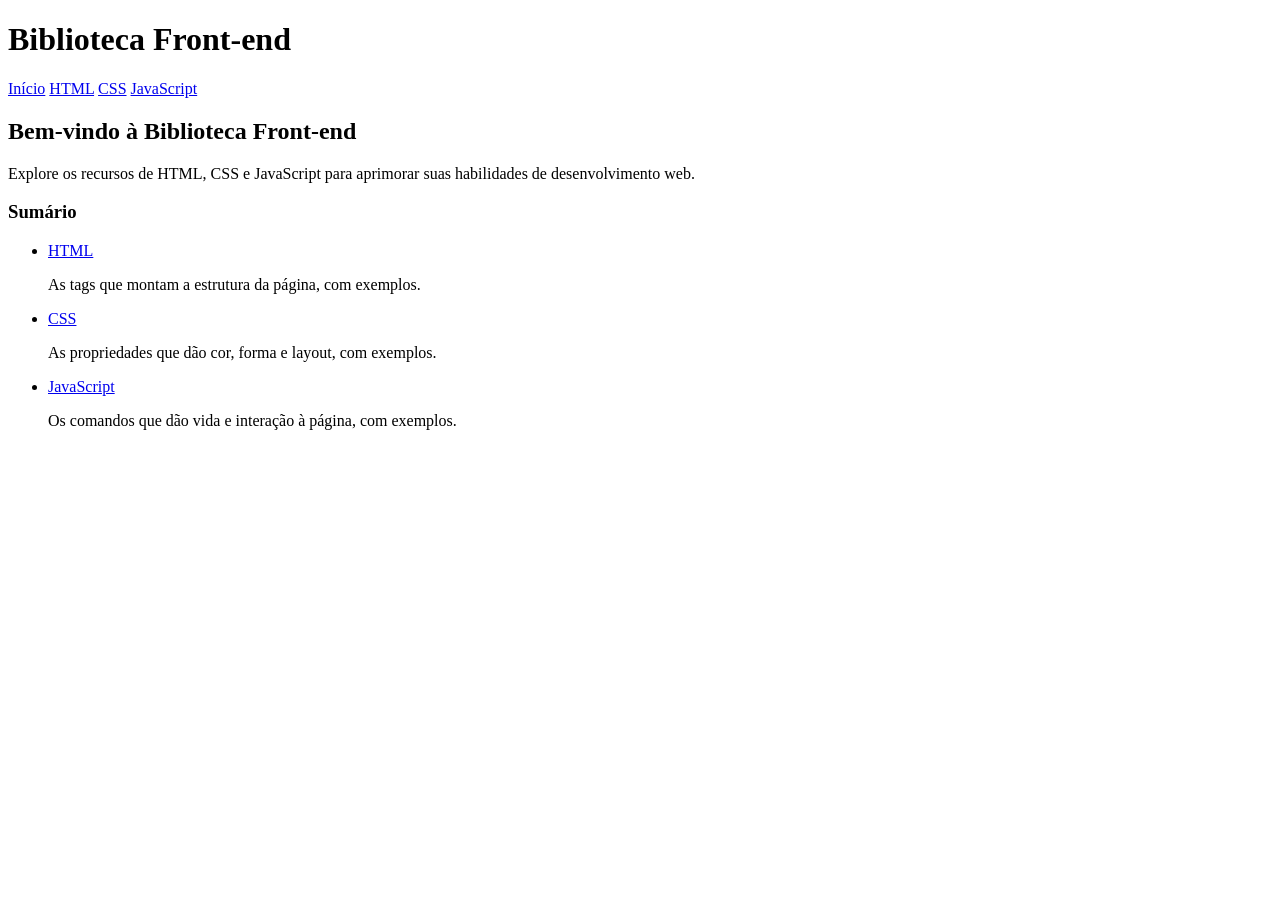
==== index.html @ 4d15ab6f "adiciona categorias de estrutura, textos e links ao html.html" ====
<!doctype html>
<html lang="pt-BR">
  <head>
    <meta charset="UTF-8" />
    <meta name="viewport" content="width=device-width, initial-scale=1.0" />
    <link rel="stylesheet" href="css/estilo.css" />
    <title>Biblioteca Front-end</title>
  </head>
  <body>
    <header>
      <h1>Biblioteca Front-end</h1>
      <nav>
        <a href="index.html">Início</a>
        <a href="html.html">HTML</a>
        <a href="css.html">CSS</a>
        <a href="javascript.html">JavaScript</a>
      </nav>
    </header>
    <main>
      <h2>Bem-vindo à Biblioteca Front-end</h2>
      <p>
        Explore os recursos de HTML, CSS e JavaScript para aprimorar suas
        habilidades de desenvolvimento web.
      </p>
      <h3>Sumário</h3>
      <ul>
        <li>
          <a href="html.html">HTML</a>
          <p>As tags que montam a estrutura da página, com exemplos.</p>
        </li>
        <li>
          <a href="css.html">CSS</a>
          <p>As propriedades que dão cor, forma e layout, com exemplos.</p>
        </li>
        <li>
          <a href="javascript.html">JavaScript</a>
          <p>Os comandos que dão vida e interação à página, com exemplos.</p>
        </li>
      </ul>
    </main>
  </body>
</html>
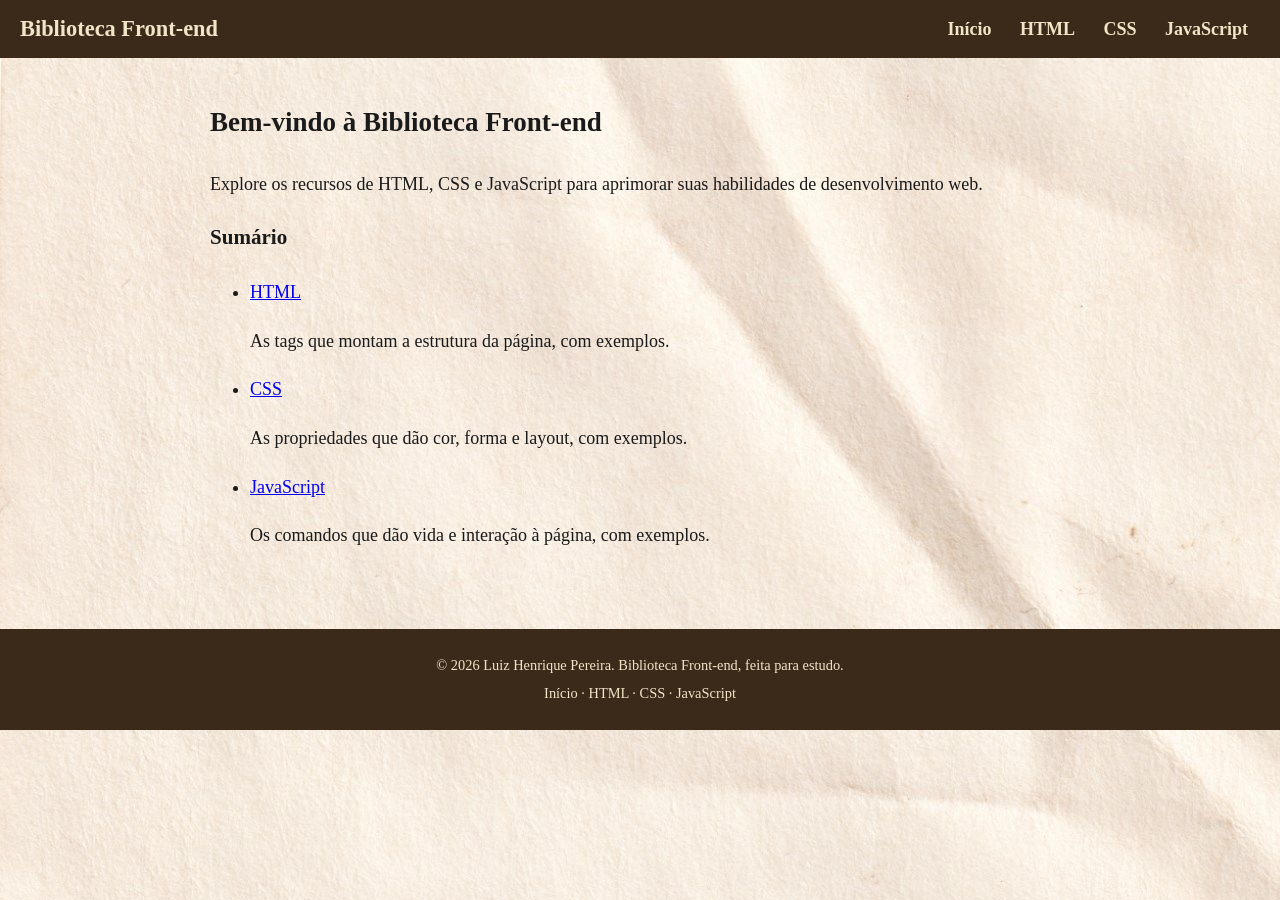
==== commit 2cbdc0d6: "adiciona estilo de e-book, índice interno e rodapé" ====
--- a/index.html
+++ b/index.html
@@ -38,5 +38,16 @@
         </li>
       </ul>
     </main>
+    <footer>
+      <p>
+        &copy; 2026 Luiz Henrique Pereira. Biblioteca Front-end, feita para
+        estudo.
+      </p>
+      <p>
+        <a href="index.html">Início</a> · <a href="html.html">HTML</a> ·
+        <a href="css.html">CSS</a> ·
+        <a href="javascript.html">JavaScript</a>
+      </p>
+    </footer>
   </body>
 </html>
--- a/css/estilo.css
+++ b/css/estilo.css
@@ -0,0 +1,138 @@
+* {
+    box-sizing: border-box;
+}
+
+body {
+    margin: 0;
+    font-family: Georgia, "Times New Roman", serif;
+    font-size: 18px;
+    line-height: 1.7;
+    color: #1a1a1a;
+    background-color: #f1e5c8;
+    background-image: url("../img/fundo-papel.jpg");
+    background-repeat: repeat;
+}
+
+header {
+    background-color: #3b2a1a;
+    color: #f1e5c8;
+    padding: 10px 20px;
+    position: sticky;
+    top: 0;
+    z-index: 100;
+    display: flex;
+    flex-wrap: wrap;
+    align-items: center;
+    justify-content: space-between;
+    gap: 8px 20px;
+}
+
+header h1 {
+    margin: 0;
+    font-size: 1.4rem;
+}
+
+nav a {
+    color: #f1e5c8;
+    text-decoration: none;
+    margin: 0 12px;
+    font-weight: bold;
+}
+
+nav a:hover {
+    text-decoration: underline;
+}
+
+main {
+    max-width: 900px;
+    margin: 0 auto;
+    padding: 20px;
+}
+
+main > section > h2 {
+    border-bottom: 2px solid #3b2a1a;
+    padding-bottom: 8px;
+}
+
+article {
+    background-color: rgba(255, 255, 255, 0.500);
+    border-left: 5px solid #3b2a1a;
+    border-radius: 6px;
+    padding: 16px 20px;
+    margin-bottom: 24px;
+}
+
+pre {
+    background-color: #2b2b2b;
+    color: #f5f5f5;
+    padding: 14px;
+    border-radius: 6px;
+    overflow-x: auto;
+}
+
+code {
+    font-family: Consolas, "Courier New", monospace;
+}
+
+article h3 {
+    color: #3b2a1a;
+    margin-top: 0;
+}
+
+article h3 code {
+    background-color: rgba(59, 42, 26, 0.12);
+    padding: 2px 8px;
+    border-radius: 4px;
+}
+
+html {
+    scroll-behavior: smooth;
+}
+
+section {
+    scroll-margin-top: 70px;
+}
+
+.indice {
+    background-color: rgba(255, 255, 255, 0.5);
+    border-left: 5px solid #3b2a1a;
+    border-radius: 6px;
+    padding: 16px 20px;
+    margin-bottom: 24px;
+}
+
+.indice h3 {
+    margin-top: 0;
+    color: #3b2a1a;
+}
+
+.indice a {
+    color: #3b2a1a;
+    margin: 0;
+}
+
+.indice a:hover {
+    text-decoration: underline;
+}
+
+footer {
+    background-color: #3b2a1a;
+    color: #f1e5c8;
+    padding: 20px;
+    text-align: center;
+    margin-top: 40px;
+    font-size: 0.9rem;
+}
+
+footer p {
+    margin: 4px 0;
+}
+
+footer a {
+    color: #f1e5c8;
+    text-decoration: none;
+}
+
+footer a:hover {
+    text-decoration: underline;
+}
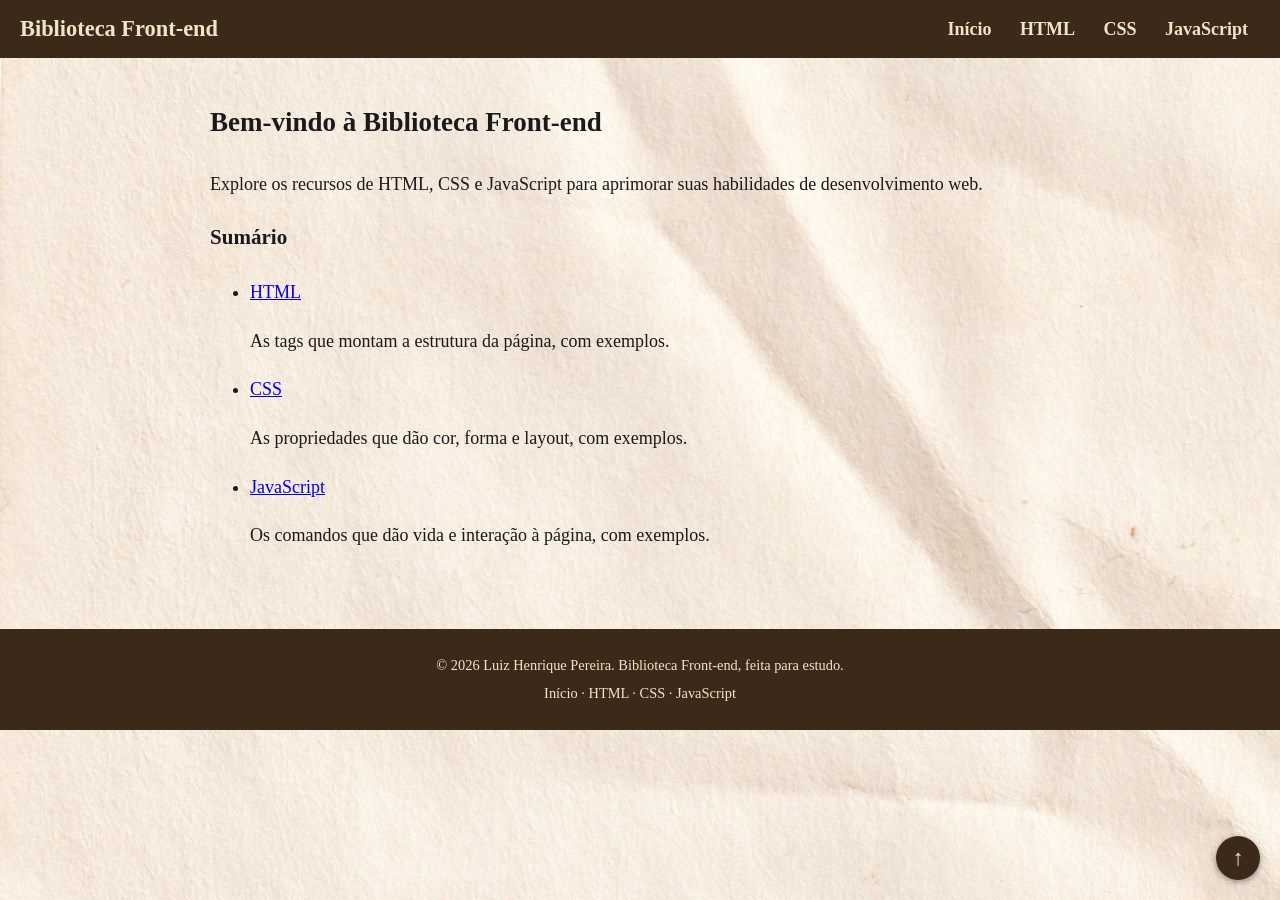
==== commit 8d9951d1: "adiciona botão voltar ao topo, seção texto e código e nota de segurança no link" ====
--- a/index.html
+++ b/index.html
@@ -7,7 +7,7 @@
     <title>Biblioteca Front-end</title>
   </head>
   <body>
-    <header>
+    <header id="topo">
       <h1>Biblioteca Front-end</h1>
       <nav>
         <a href="index.html">Início</a>
@@ -49,5 +49,6 @@
         <a href="javascript.html">JavaScript</a>
       </p>
     </footer>
+    <a href="#" class="voltar-topo" aria-label="Voltar ao topo">↑</a>
   </body>
 </html>
--- a/css/estilo.css
+++ b/css/estilo.css
@@ -135,4 +135,26 @@
 
 footer a:hover {
     text-decoration: underline;
+}
+
+.voltar-topo {
+    position: fixed;
+    right: 20px;
+    bottom: 20px;
+    width: 44px;
+    height: 44px;
+    display: flex;
+    align-items: center;
+    justify-content: center;
+    background-color: #3b2a1a;
+    color: #f1e5c8;
+    border-radius: 50%;
+    text-decoration: none;
+    font-size: 1.4rem;
+    box-shadow: 0 2px 6px rgba(0, 0, 0, 0.4);
+    z-index: 100;
+}
+
+.voltar-topo:hover {
+    background-color: #5a4028;
 }
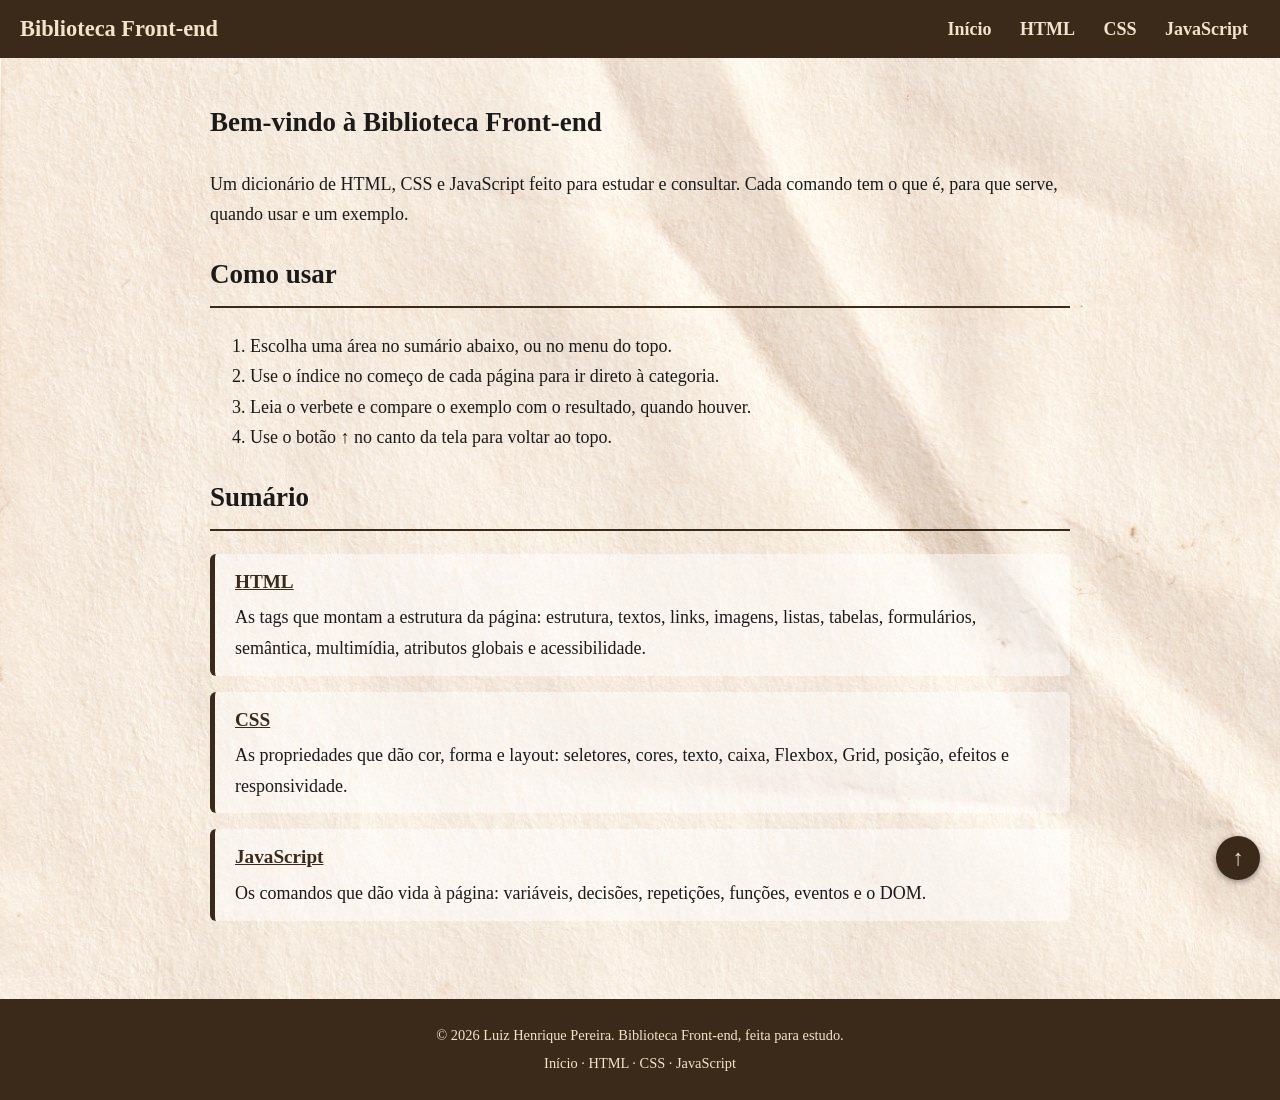
==== commit 0123871b: "adiciona capa com instruções e página de JavaScript" ====
--- a/index.html
+++ b/index.html
@@ -17,27 +17,40 @@
       </nav>
     </header>
     <main>
-      <h2>Bem-vindo à Biblioteca Front-end</h2>
-      <p>
-        Explore os recursos de HTML, CSS e JavaScript para aprimorar suas
-        habilidades de desenvolvimento web.
-      </p>
-      <h3>Sumário</h3>
-      <ul>
-        <li>
-          <a href="html.html">HTML</a>
-          <p>As tags que montam a estrutura da página, com exemplos.</p>
-        </li>
-        <li>
-          <a href="css.html">CSS</a>
-          <p>As propriedades que dão cor, forma e layout, com exemplos.</p>
-        </li>
-        <li>
-          <a href="javascript.html">JavaScript</a>
-          <p>Os comandos que dão vida e interação à página, com exemplos.</p>
-        </li>
-      </ul>
-    </main>
+  <h2>Bem-vindo à Biblioteca Front-end</h2>
+  <p>
+    Um dicionário de HTML, CSS e JavaScript feito para estudar e consultar.
+    Cada comando tem o que é, para que serve, quando usar e um exemplo.
+  </p>
+
+  <section id="como-usar">
+    <h2>Como usar</h2>
+    <ol>
+      <li>Escolha uma área no sumário abaixo, ou no menu do topo.</li>
+      <li>Use o índice no começo de cada página para ir direto à categoria.</li>
+      <li>Leia o verbete e compare o exemplo com o resultado, quando houver.</li>
+      <li>Use o botão ↑ no canto da tela para voltar ao topo.</li>
+    </ol>
+  </section>
+
+  <section id="sumario">
+    <h2>Sumário</h2>
+    <ul>
+      <li>
+        <a href="html.html">HTML</a>
+        <p>As tags que montam a estrutura da página: estrutura, textos, links, imagens, listas, tabelas, formulários, semântica, multimídia, atributos globais e acessibilidade.</p>
+      </li>
+      <li>
+        <a href="css.html">CSS</a>
+        <p>As propriedades que dão cor, forma e layout: seletores, cores, texto, caixa, Flexbox, Grid, posição, efeitos e responsividade.</p>
+      </li>
+      <li>
+        <a href="javascript.html">JavaScript</a>
+        <p>Os comandos que dão vida à página: variáveis, decisões, repetições, funções, eventos e o DOM.</p>
+      </li>
+    </ul>
+  </section>
+</main>
     <footer>
       <p>
         &copy; 2026 Luiz Henrique Pereira. Biblioteca Front-end, feita para
--- a/css/estilo.css
+++ b/css/estilo.css
@@ -157,4 +157,33 @@
 
 .voltar-topo:hover {
     background-color: #5a4028;
+}
+
+.destaque {
+    background-color: #fff3b0;
+    padding: 4px 8px;
+    border-radius: 4px;
+}
+
+#sumario ul {
+    list-style: none;
+    padding: 0;
+}
+
+#sumario li {
+    background-color: rgba(255, 255, 255, 0.5);
+    border-left: 5px solid #3b2a1a;
+    border-radius: 6px;
+    padding: 12px 20px;
+    margin-bottom: 16px;
+}
+
+#sumario a {
+    font-size: 1.2rem;
+    font-weight: bold;
+    color: #3b2a1a;
+}
+
+#sumario p {
+    margin: 4px 0 0;
 }
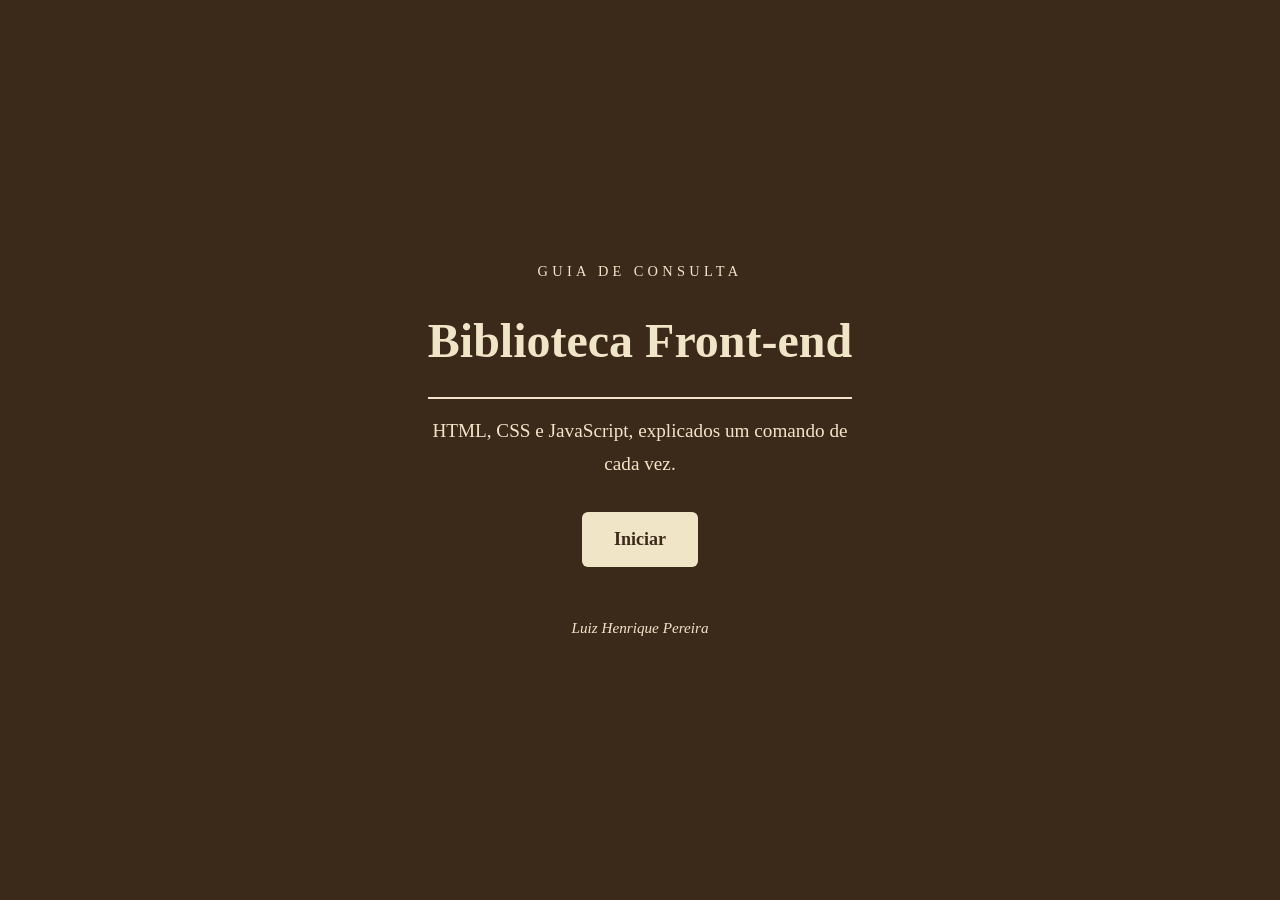
==== commit f24ec1ed: "adiciona capa, página de entrada e link do título para a capa" ====
--- a/index.html
+++ b/index.html
@@ -6,62 +6,13 @@
     <link rel="stylesheet" href="css/estilo.css" />
     <title>Biblioteca Front-end</title>
   </head>
-  <body>
-    <header id="topo">
+  <body class="pagina-capa">
+    <main class="capa">
+      <p class="capa-etiqueta">Guia de consulta</p>
       <h1>Biblioteca Front-end</h1>
-      <nav>
-        <a href="index.html">Início</a>
-        <a href="html.html">HTML</a>
-        <a href="css.html">CSS</a>
-        <a href="javascript.html">JavaScript</a>
-      </nav>
-    </header>
-    <main>
-  <h2>Bem-vindo à Biblioteca Front-end</h2>
-  <p>
-    Um dicionário de HTML, CSS e JavaScript feito para estudar e consultar.
-    Cada comando tem o que é, para que serve, quando usar e um exemplo.
-  </p>
-
-  <section id="como-usar">
-    <h2>Como usar</h2>
-    <ol>
-      <li>Escolha uma área no sumário abaixo, ou no menu do topo.</li>
-      <li>Use o índice no começo de cada página para ir direto à categoria.</li>
-      <li>Leia o verbete e compare o exemplo com o resultado, quando houver.</li>
-      <li>Use o botão ↑ no canto da tela para voltar ao topo.</li>
-    </ol>
-  </section>
-
-  <section id="sumario">
-    <h2>Sumário</h2>
-    <ul>
-      <li>
-        <a href="html.html">HTML</a>
-        <p>As tags que montam a estrutura da página: estrutura, textos, links, imagens, listas, tabelas, formulários, semântica, multimídia, atributos globais e acessibilidade.</p>
-      </li>
-      <li>
-        <a href="css.html">CSS</a>
-        <p>As propriedades que dão cor, forma e layout: seletores, cores, texto, caixa, Flexbox, Grid, posição, efeitos e responsividade.</p>
-      </li>
-      <li>
-        <a href="javascript.html">JavaScript</a>
-        <p>Os comandos que dão vida à página: variáveis, decisões, repetições, funções, eventos e o DOM.</p>
-      </li>
-    </ul>
-  </section>
-</main>
-    <footer>
-      <p>
-        &copy; 2026 Luiz Henrique Pereira. Biblioteca Front-end, feita para
-        estudo.
-      </p>
-      <p>
-        <a href="index.html">Início</a> · <a href="html.html">HTML</a> ·
-        <a href="css.html">CSS</a> ·
-        <a href="javascript.html">JavaScript</a>
-      </p>
-    </footer>
-    <a href="#" class="voltar-topo" aria-label="Voltar ao topo">↑</a>
+      <p class="capa-subtitulo">HTML, CSS e JavaScript, explicados um comando de cada vez.</p>
+      <a href="inicio.html" class="capa-botao">Iniciar</a>
+      <p class="capa-autor">Luiz Henrique Pereira</p>
+    </main>
   </body>
-</html>
+</html>
--- a/css/estilo.css
+++ b/css/estilo.css
@@ -32,6 +32,11 @@
     font-size: 1.4rem;
 }
 
+header h1 a {
+    color: #f1e5c8;
+    text-decoration: none;
+}
+
 nav a {
     color: #f1e5c8;
     text-decoration: none;
@@ -186,4 +191,62 @@
 
 #sumario p {
     margin: 4px 0 0;
+}
+
+.pagina-capa {
+    background-color: #3b2a1a;
+    background-image: none;
+    color: #f1e5c8;
+}
+
+.capa {
+    min-height: 100vh;
+    max-width: none;
+    margin: 0;
+    padding: 20px;
+    display: flex;
+    flex-direction: column;
+    align-items: center;
+    justify-content: center;
+    text-align: center;
+}
+
+.capa-etiqueta {
+    text-transform: uppercase;
+    letter-spacing: 0.3em;
+    font-size: 0.9rem;
+    margin: 0 0 16px;
+}
+
+.capa h1 {
+    font-size: 3rem;
+    margin: 0 0 16px;
+    padding-bottom: 16px;
+    border-bottom: 2px solid #f1e5c8;
+}
+
+.capa-subtitulo {
+    max-width: 420px;
+    font-size: 1.2rem;
+    margin: 0 0 32px;
+}
+
+.capa-botao {
+    color: #3b2a1a;
+    background-color: #f1e5c8;
+    text-decoration: none;
+    font-weight: bold;
+    padding: 12px 32px;
+    border-radius: 6px;
+    transition: transform 0.3s ease;
+}
+
+.capa-botao:hover {
+    transform: translateY(-3px);
+}
+
+.capa-autor {
+    margin: 48px 0 0;
+    font-style: italic;
+    font-size: 0.95rem;
 }
